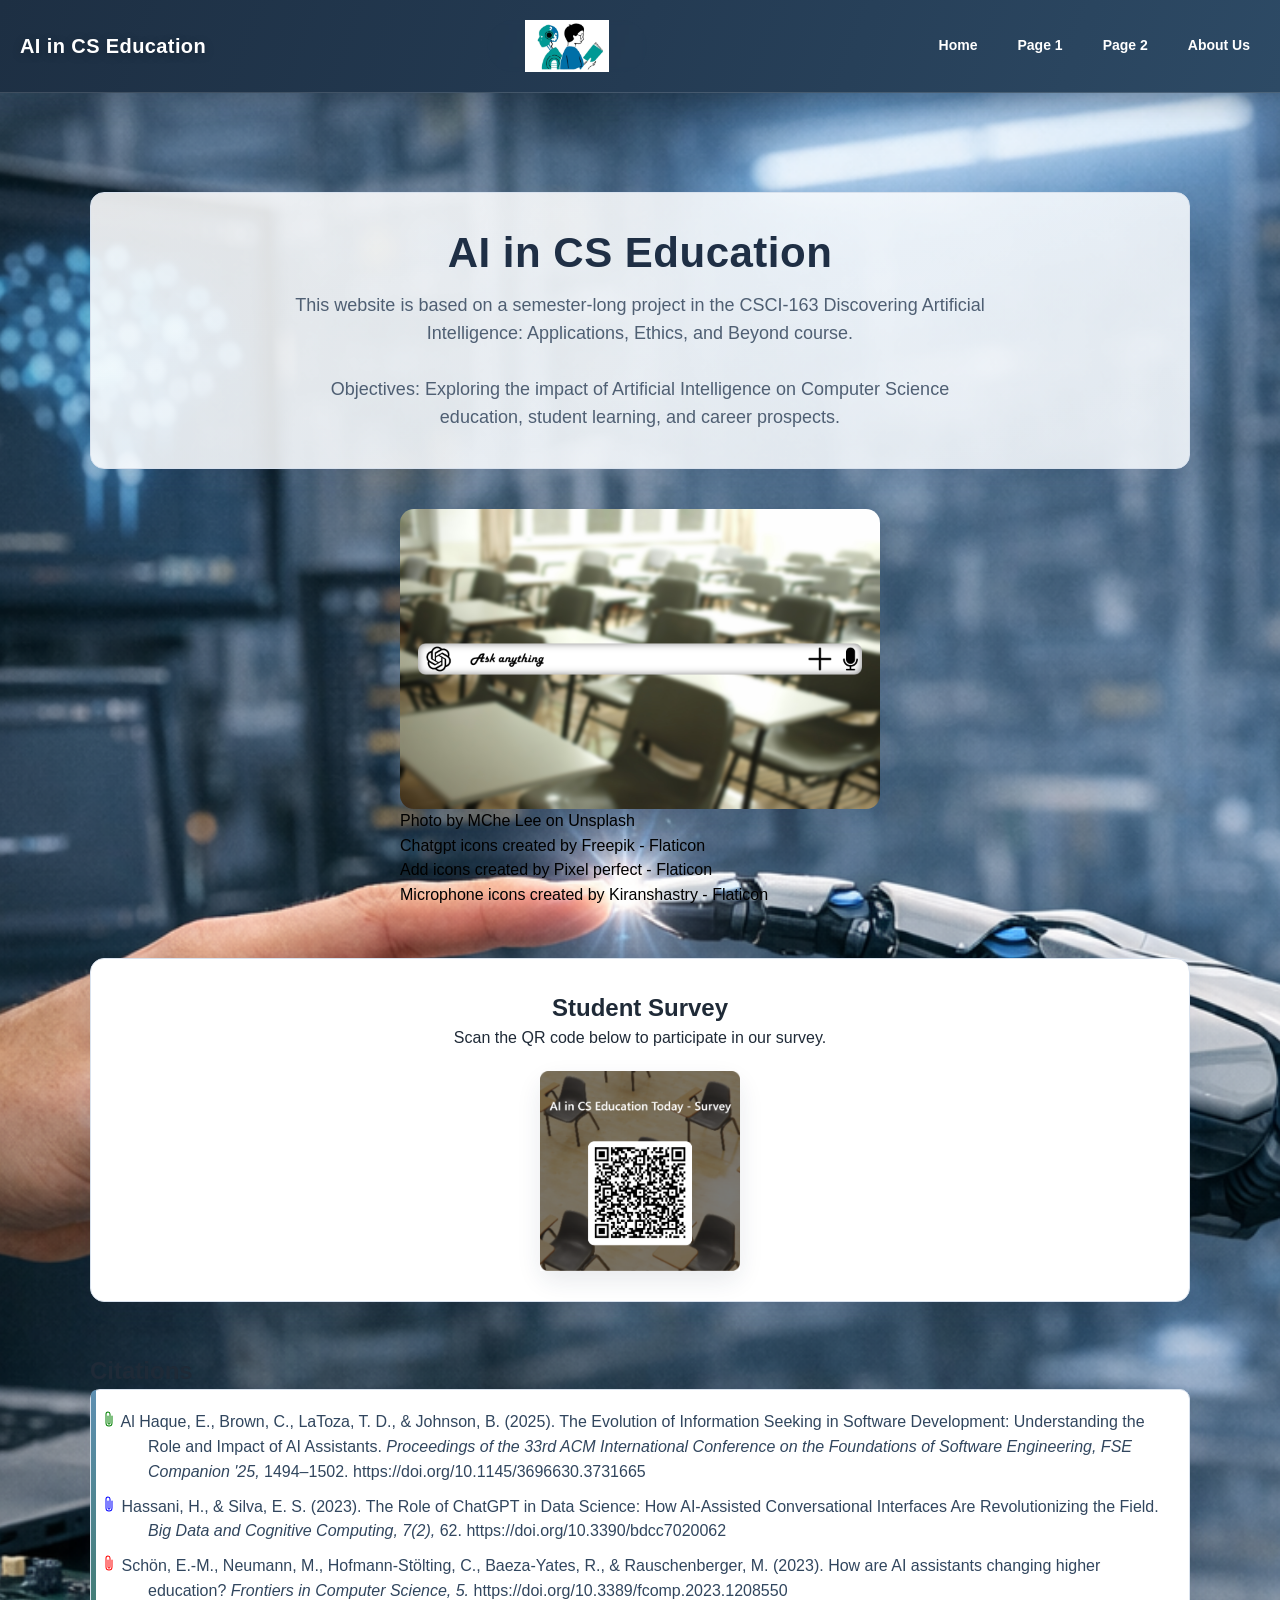
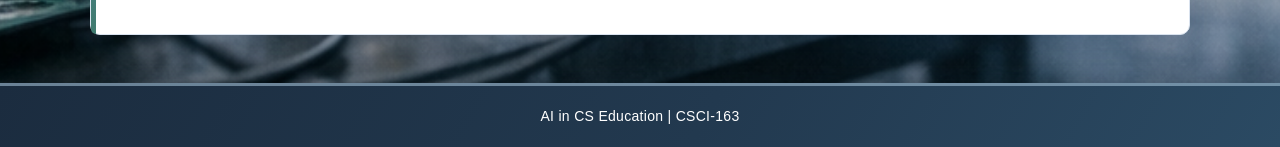
==== source-code/index.html @ bbecc1b3 "Tested universal background image" ====
<!DOCTYPE html>
<html lang="en">
    <head>
        <meta charset="UTF-8">
        <meta name="viewport" content="width=device-width, initial-scale=1.0">
        <title>AI in CS Education</title>
        <link rel="icon" type="image/x-icon" href="media\navbar_img.webp">
        
        <!-- Global -->
        <link rel="stylesheet" href="css/global.css">

        <!-- Components -->
        <link rel="stylesheet" href="css/navbar.css">
        <link rel="stylesheet" href="css/footer.css">

        <!-- Page Specific -->
        <link rel="stylesheet" href="css/landing.css">
    </head>

    <body>
        <div id="navbar"></div>

        <main>
            <section class="hero">
                <h1>AI in CS Education</h1>
                <p>
                This website is based on a semester-long project in the CSCI-163 Discovering Artificial Intelligence: Applications, Ethics, and Beyond course.
                <br>
                <br>
                Objectives:
                Exploring the impact of Artificial Intelligence on Computer Science education,
                student learning, and career prospects.
                </p>
            </section>

            <section class="hero-image">

                <div class="image-placeholder">
                <img src="media\AI_CS.jpg" alt="AI in CS Education">
                <!-- Photo attributes -->
             <caption class="photo-credit">
            <a href="https://unsplash.com/@mclee?utm_source=unsplash&utm_medium=referral&utm_content=creditCopyText">Photo by MChe Lee on</a> 
            <a href="https://unsplash.com/photos/white-table-with-black-chairs-PC91Jm1DlWA?utm_source=unsplash&utm_medium=referral&utm_content=creditCopyText">Unsplash</a>
            <br>
            <a href="https://www.flaticon.com/free-icons/chatgpt" title="chatgpt icons">Chatgpt icons created by Freepik - Flaticon</a>
            <br>
            <a href="https://www.flaticon.com/free-icons/add" title="add icons">Add icons created by Pixel perfect - Flaticon</a>
            <br>
            <a href="https://www.flaticon.com/free-icons/microphone" title="microphone icons">Microphone icons created by Kiranshastry - Flaticon</a>
            </caption>
                </div>

            </section>

            <section class="survey">

                <h2>Student Survey</h2>

                <p>Scan the QR code below to participate in our survey.</p>

                <div class="qr-placeholder">
                    <a href="https://forms.office.com/r/0sD4byA2Ut" target="_blank" rel="noopener noreferrer" title="Open survey in a new tab">
                        <img src="media\qrCode.png" alt="QR Code for Survey" style="cursor: pointer;">
                    </a>
                </div>

            </section>

            <section class="references">

                <h2>Citations</h2>

                <div class="citation-box">
                    <p data-cite="cite-1" style="--clip-color: green;">
                        <a href="page2.html#?cite=cite-1&color=#00FF00" style="color:inherit; text-decoration:none;">
            <svg xmlns="http://www.w3.org/2000/svg" width="16" height="16"
                 fill="var(--clip-color)" class="bi bi-paperclip" viewBox="0 0 16 16">
                <path d="M4.5 3a2.5 2.5 0 0 1 5 0v9a1.5 1.5 0 0 1-3 0V5a.5.5 0 0 1 1 0v7a.5.5 0 0 0 1 0V3a1.5 1.5 0 1 0-3 0v9a2.5 2.5 0 0 0 5 0V5a.5.5 0 0 1 1 0v7a3.5 3.5 0 1 1-7 0z"/>
            </svg>

                    </a>Al Haque, E., Brown, C., LaToza, T. D., & Johnson, B. (2025). The Evolution of Information
                            Seeking in Software Development: Understanding the Role and Impact of AI Assistants.
                            <i>Proceedings of the 33rd ACM International Conference on the Foundations of Software
                            Engineering, FSE Companion '25,</i> 1494–1502. https://doi.org/10.1145/3696630.3731665</p>

                    <p data-cite="cite-2" style="--clip-color: blue;">
                        <a href="page2.html#?cite=cite-2&color=#0000FF" style="color:inherit; text-decoration:none;">
                        <svg xmlns="http://www.w3.org/2000/svg" width="16" height="16" fill="var(--clip-color)" class="bi bi-paperclip" viewBox="0 0 16 16">
  <path d="M4.5 3a2.5 2.5 0 0 1 5 0v9a1.5 1.5 0 0 1-3 0V5a.5.5 0 0 1 1 0v7a.5.5 0 0 0 1 0V3a1.5 1.5 0 1 0-3 0v9a2.5 2.5 0 0 0 5 0V5a.5.5 0 0 1 1 0v7a3.5 3.5 0 1 1-7 0z"/>
</svg>
                    </a>Hassani, H., & Silva, E. S. (2023). The Role of ChatGPT in Data Science: How AI-Assisted
                            Conversational Interfaces Are Revolutionizing the Field. <i>Big Data and Cognitive
                            Computing, 7(2),</i> 62. https://doi.org/10.3390/bdcc7020062</p>

                    <p data-cite="cite-3" style="--clip-color: red;">
                        <a href="page2.html#?cite=cite-3&color=#ff0000" style="color:inherit; text-decoration:none;">
                        <svg xmlns="http://www.w3.org/2000/svg" width="16" height="16" fill="var(--clip-color)" class="bi bi-paperclip" viewBox="0 0 16 16">
  <path d="M4.5 3a2.5 2.5 0 0 1 5 0v9a1.5 1.5 0 0 1-3 0V5a.5.5 0 0 1 1 0v7a.5.5 0 0 0 1 0V3a1.5 1.5 0 1 0-3 0v9a2.5 2.5 0 0 0 5 0V5a.5.5 0 0 1 1 0v7a3.5 3.5 0 1 1-7 0z"/>
</svg>
                    </a>Schön, E.-M., Neumann, M., Hofmann-Stölting, C., Baeza-Yates, R., & Rauschenberger, M.
                            (2023). How are AI assistants changing higher education? <i>Frontiers in Computer
                            Science, 5.</i> https://doi.org/10.3389/fcomp.2023.1208550</p>
                </div>

            </section>

        </main>
        <!-- Back to Top Button -->
        <button onclick="topFunction()" class="scrollTop" title="Go to top">Top</button>
        <div id="footer"></div>
        <script src="js/components.js"></script>
        <script src="js/scrollTop.js"></script>

    </body>
</html>
---- source-code/css/global.css ----
*{
margin:0;
padding:0;
box-sizing:border-box;
}

:root{
--bg-soft:#eef2f7;
--bg-warm:#f7f9fc;
--ink:#1f2a37;
--ink-muted:#4f5f73;
--surface:#ffffff;
--surface-tint:#f4f8fc;
--line:#d9e2ee;
--brand:#2b5f87;
--brand-soft:#5e8fb1;
--accent:#3f7a6e;
--shadow:0 10px 24px rgba(26, 50, 74, 0.1);
--radius-lg:14px;
--radius-md:10px;
}

body{

font-family:"Nunito Sans", "Trebuchet MS", "Segoe UI", sans-serif;

background:
url("../media/AI_Human_CS.png") center/cover no-repeat,
radial-gradient(circle at 12% 18%, rgba(94, 143, 177, 0.12), transparent 34%),
radial-gradient(circle at 85% 5%, rgba(63, 122, 110, 0.09), transparent 30%),
linear-gradient(180deg, var(--bg-soft) 0%, var(--bg-warm) 100%);

color:var(--ink);
line-height:1.55;

/* make the page a column flex container so footer can be pushed to bottom */
display: flex;
flex-direction: column;
min-height: 100vh;
padding-top: 152px; /* Account for fixed navbar (92px) + header-nav (60px) */
}

main{

width:90%;

max-width:1100px;

margin:auto;

padding-top:40px;
padding-bottom:48px;

/* allow main to grow and fill available vertical space */
flex: 1;
}

/* Header and Navigation for articles */
.header-nav {
display: flex;
gap: 5px;
justify-content: center;
padding: 5px 0;
background-color: black;
position: fixed;
top: 92px; /* Position below the fixed navbar */
left: 0;
right: 0;
z-index: 39; /* Below navbar z-index of 40 */
}

.header-links {
color: white;
text-decoration: none;
padding: 8px 16px;
border-radius: 4px;
transition: background-color 0.3s ease;
font-size: 13px;
}

.header-links:hover {
color:rgba(0, 245, 245, 0.873);
}

/* Responsive styles for header-nav */
@media (max-width: 760px) {
.header-nav {
display: none;
}

.header-links {
font-size: 13px;
padding: 6px 12px;
}
}

/* Scroll to Top */
.scrollTop {
  display: none; /* Hidden by default */
  position: fixed; /* Fixed/sticky position */
  bottom: 20px; /* Place the button at the bottom of the page */
  right: 30px; /* Place the button 30px from the right */
  z-index: 99; /* Make sure it does not overlap */
  border: none; /* Remove borders */
  outline: none; /* Remove outline */
  background-color: black; /* Set a background color */
  color: white; /* Text color */
  cursor: pointer; /* Add a mouse pointer on hover */
  padding: 15px; /* Some padding */
  border-radius: 10px; /* Rounded corners */
  font-size: 18px; /* Increase font size */
}

a{

text-decoration:none;

color:inherit;

transition:color 0.25s ease, opacity 0.25s ease;

}

a:hover{
color:var(--brand);
}

::selection{
background:rgba(43, 95, 135, 0.2);
color:var(--ink);

}
---- source-code/css/navbar.css ----
.navbar{

display:flex;

justify-content:space-between;

align-items:center;

padding:20px;

background:linear-gradient(110deg, #1d2f43 0%, #243b53 50%, #2d4a65 100%);

color:white;

border-bottom:1px solid rgba(255, 255, 255, 0.15);
box-shadow:0 8px 24px rgba(10, 22, 33, 0.25);
position:fixed;
top:0;
left:0;
right:0;
z-index:40;

}


.nav-left .site-title{

font-size:20px;

font-weight:bold;

letter-spacing:0.4px;
text-shadow:0 2px 10px rgba(0, 0, 0, 0.25);

}

.nav-left :hover {
    color:rgba(0, 245, 245, 0.873);
}


.nav-middle{

flex:1;

display:flex;

justify-content:center;

padding:0 20px;

}


.nav-image{

width:160px;

height:52px;

display:flex;

align-items:center;

justify-content:center;

font-size:12px;

border-radius:999px;
backdrop-filter:blur(2px);
transition:transform 0.3s ease, background 0.3s ease;
overflow:hidden;

}

.nav-image img{
width:100%;
height:100%;
max-width:100%;
max-height:100%;
object-fit:contain;
display:block;
border-radius:999px;
}

.nav-image:hover{
transform:translateY(-2px);
}


.nav-right{

display:flex;

gap:20px;

align-items:center;

}


.nav-right a{

color:white;

font-size:14px;

padding:8px 10px;
border-radius:8px;
position:relative;
font-weight:600;

}

.nav-right a::after{
content:"";
position:absolute;
left:10px;
bottom:4px;
width:0;
height:2px;
background:#b9d7eb;
transition:width 0.25s ease;
}

.nav-right a:hover{
background:rgba(255, 255, 255, 0.12);
}

.nav-right a:hover::after{
width:calc(100% - 20px);
}

@media (max-width:760px){
.navbar{
flex-wrap:wrap;
padding:16px;
gap:14px;
}

.nav-middle{
order:3;
flex-basis:100%;
padding:0;
justify-content:flex-start;
}

.nav-right{
gap:8px;
margin-left:auto;
}

.nav-right a{
font-size:13px;
padding:6px 8px;
}

.nav-image{
width:142px;
height:46px;
}

}
---- source-code/css/footer.css ----
.footer{

/* push footer to bottom in a column flex layout */
margin-top:auto;

background:linear-gradient(120deg, #1b2c3f, #22394f 55%, #2b4a63);

color:white;

text-align:center;

padding:20px;

font-size:14px;

border-top:3px solid rgba(185, 215, 235, 0.5);
letter-spacing:0.3px;
box-shadow:0 -6px 16px rgba(12, 25, 38, 0.2);

}

.footer a{
color:#d2e7f5;
font-weight:600;
}

.footer a:hover{
color:#ffffff;

}
---- source-code/css/landing.css ----
.hero {
    text-align: center;
    margin-bottom: 40px;
    padding: 36px 28px;
    background: linear-gradient(
        160deg,
        rgba(255, 255, 255, 0.88),
        rgba(244, 248, 252, 0.88)
    );
    border: 1px solid var(--clip-color, #d9e2ee); /* fallback */
    border-radius: 14px;
    box-shadow: 0 10px 24px rgba(26, 50, 74, 0.1);
    animation: rise-in 0.65s ease both;
}

/* Ensure headings with IDs appear below fixed header-nav when scrolled to */
.hero[id] {
scroll-margin-top: 200px;
}

.hero h1{
font-size:42px;
margin-bottom:15px;
font-family:"Segoe UI", "Nunito Sans", sans-serif;
letter-spacing:0.5px;
line-height:1.15;
color:#1f2f45;
}

.hero p{
max-width:700px;
margin:auto;
font-size:18px;
color:#4f5f73;
}

.hero-image{
margin:40px 0;
display:flex;
justify-content:center;
animation:rise-in 0.75s ease 0.12s both;
}

.image-placeholder a {
    color: rgb(0, 0, 0);
}
.image-placeholder img {
width:100%;
height:300px;
display:flex;
align-items:center;
justify-content:center;
background:
linear-gradient(135deg, rgba(255, 255, 255, 0.9), rgba(232, 241, 248, 0.9)),
repeating-linear-gradient(
45deg,
rgba(94, 143, 177, 0.11) 0,
rgba(94, 143, 177, 0.11) 10px,
transparent 10px,
transparent 20px
);
border-radius:14px;
box-shadow:0 10px 24px rgba(26, 50, 74, 0.1);
font-weight:700;
color:#2b5f87;
animation:float-soft 5.5s ease-in-out infinite;
}

.survey{
text-align:center;
margin:50px 0;
padding:30px 22px;
background:#ffffff;
border-radius:14px;
border:1px solid #d9e2ee;
box-shadow:0 10px 24px rgba(26, 50, 74, 0.1);
animation:rise-in 0.75s ease 0.2s both;
}

.qr-placeholder{
width:200px;
height:200px;
margin:auto;
margin-top:20px;
display:flex;
align-items:center;
justify-content:center;
background:linear-gradient(135deg, #ffffff, #eef7f5);
border-radius:16px;
box-shadow:0 10px 24px rgba(26, 50, 74, 0.1);
color:#2f6259;
font-weight:700;
transition:transform 0.3s ease, box-shadow 0.3s ease;
}

.qr-placeholder img {
max-width: 100%;
max-height: 100%;
width: auto;
height: auto;
object-fit: contain;
display: block;
}

.qr-placeholder:hover{
transform:translateY(-4px) rotate(-1deg);
box-shadow:0 16px 28px rgba(26, 50, 74, 0.14);
}

.references{
margin-top:50px;
animation:rise-in 0.75s ease 0.28s both;
}

.citation-box{
background:#ffffff;
padding:20px;
border-radius:10px;
border:1px solid #d9e2ee;
box-shadow:0 10px 24px rgba(26, 50, 74, 0.1);
position:relative;
}

.citation-box::before{
content:"";
position:absolute;
left:0;
top:0;
bottom:0;
width:5px;
background:linear-gradient(180deg, #5e8fb1, #3f7a6e);
border-radius:10px 0 0 10px;
}

.citation-box p{
margin-bottom:10px;
padding-left:12px;
color:#31465e;
text-indent: -47px;
padding-left: 37px;
}

@keyframes rise-in{
from{
opacity:0;
transform:translateY(18px);
}
to{
opacity:1;
transform:translateY(0);
}
}

@keyframes float-soft{
0%,
100%{
transform:translateY(0);
}
50%{
transform:translateY(-6px);
}
}

@media (max-width:760px){
.hero{
padding:24px 18px;
}

.hero h1{
font-size:32px;
}

.hero p{
font-size:16px;
}

.image-placeholder{
height:220px;
}

.survey{
padding:24px 16px;
}

.qr-placeholder{
width:170px;
height:170px;
}
}

@media (prefers-reduced-motion:reduce){
.hero,
.hero-image,
.survey,
.references,
.image-placeholder{
animation:none;
}

.qr-placeholder{
transition:none;
}
}
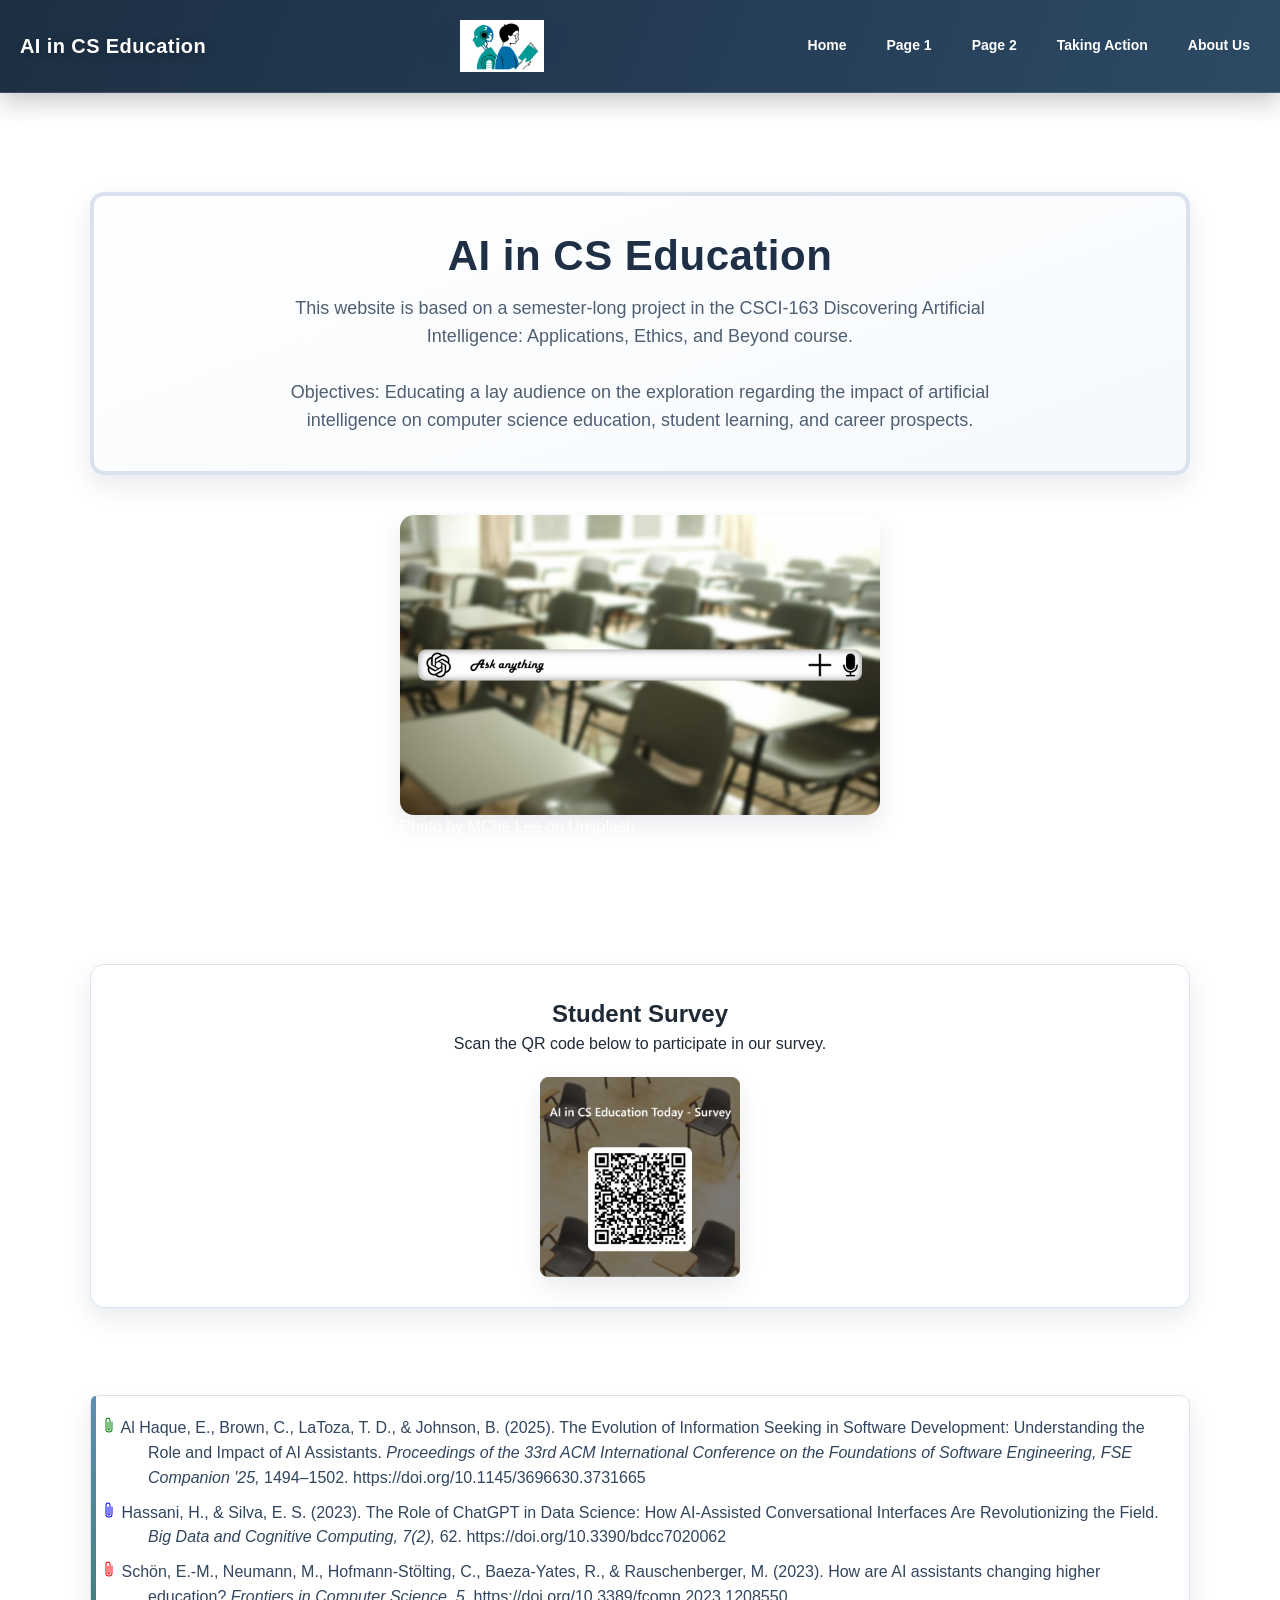
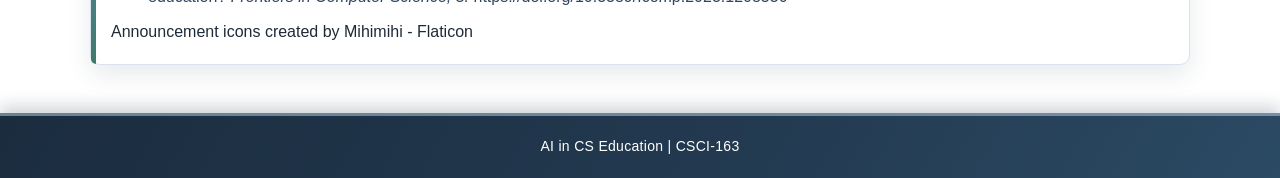
==== commit df3f158a: "Add takeAction.html page to promote engagement in AI and CS education. Added Infographic to Page2.ht" ====
--- a/source-code/index.html
+++ b/source-code/index.html
@@ -28,7 +28,7 @@
                 <br>
                 <br>
                 Objectives:
-                Exploring the impact of Artificial Intelligence on Computer Science education,
+                Educating a lay audience on the exploration regarding the impact of artificial intelligence on computer science education,
                 student learning, and career prospects.
                 </p>
             </section>
@@ -68,7 +68,7 @@
 
             <section class="references">
 
-                <h2>Citations</h2>
+                <h2>References</h2>
 
                 <div class="citation-box">
                     <p data-cite="cite-1" style="--clip-color: green;">
@@ -100,8 +100,9 @@
                     </a>Schön, E.-M., Neumann, M., Hofmann-Stölting, C., Baeza-Yates, R., & Rauschenberger, M.
                             (2023). How are AI assistants changing higher education? <i>Frontiers in Computer
                             Science, 5.</i> https://doi.org/10.3389/fcomp.2023.1208550</p>
+
+                            <a href="https://www.flaticon.com/free-icons/announcement" title="announcement icons">Announcement icons created by Mihimihi - Flaticon</a>
                 </div>
-
             </section>
 
         </main>
--- a/source-code/css/global.css
+++ b/source-code/css/global.css
@@ -24,11 +24,10 @@
 
 font-family:"Nunito Sans", "Trebuchet MS", "Segoe UI", sans-serif;
 
-background:
-url("../media/AI_Human_CS.png") center/cover no-repeat,
-radial-gradient(circle at 12% 18%, rgba(94, 143, 177, 0.12), transparent 34%),
-radial-gradient(circle at 85% 5%, rgba(63, 122, 110, 0.09), transparent 30%),
-linear-gradient(180deg, var(--bg-soft) 0%, var(--bg-warm) 100%);
+background-attachment: fixed;
+/* Reference: https://4kwallpapers.com/technology/matrix-falling-code-13665.html */
+background-image: url("../media/programmer-wallpaper.jpg");
+background-size:100% auto;
 
 color:var(--ink);
 line-height:1.55;
@@ -38,6 +37,11 @@
 flex-direction: column;
 min-height: 100vh;
 padding-top: 152px; /* Account for fixed navbar (92px) + header-nav (60px) */
+}
+
+.infographic {
+  max-width: 100%;
+  height: auto;
 }
 
 main{
@@ -80,6 +84,11 @@
 
 .header-links:hover {
 color:rgba(0, 245, 245, 0.873);
+}
+
+#action_icon {
+  width: 40px;
+  height: auto;
 }
 
 /* Responsive styles for header-nav */
--- a/source-code/css/landing.css
+++ b/source-code/css/landing.css
@@ -7,7 +7,7 @@
         rgba(255, 255, 255, 0.88),
         rgba(244, 248, 252, 0.88)
     );
-    border: 1px solid var(--clip-color, #d9e2ee); /* fallback */
+    border: 4px solid var(--clip-color, #d9e2ee); /* fallback */
     border-radius: 14px;
     box-shadow: 0 10px 24px rgba(26, 50, 74, 0.1);
     animation: rise-in 0.65s ease both;
@@ -15,7 +15,7 @@
 
 /* Ensure headings with IDs appear below fixed header-nav when scrolled to */
 .hero[id] {
-scroll-margin-top: 200px;
+scroll-margin-top: 220px;
 }
 
 .hero h1{
@@ -42,7 +42,7 @@
 }
 
 .image-placeholder a {
-    color: rgb(0, 0, 0);
+    color: rgb(255, 255, 255);
 }
 .image-placeholder img {
 width:100%;
@@ -112,6 +112,10 @@
 animation:rise-in 0.75s ease 0.28s both;
 }
 
+.references h2 {
+    color: white;
+}
+
 .citation-box{
 background:#ffffff;
 padding:20px;
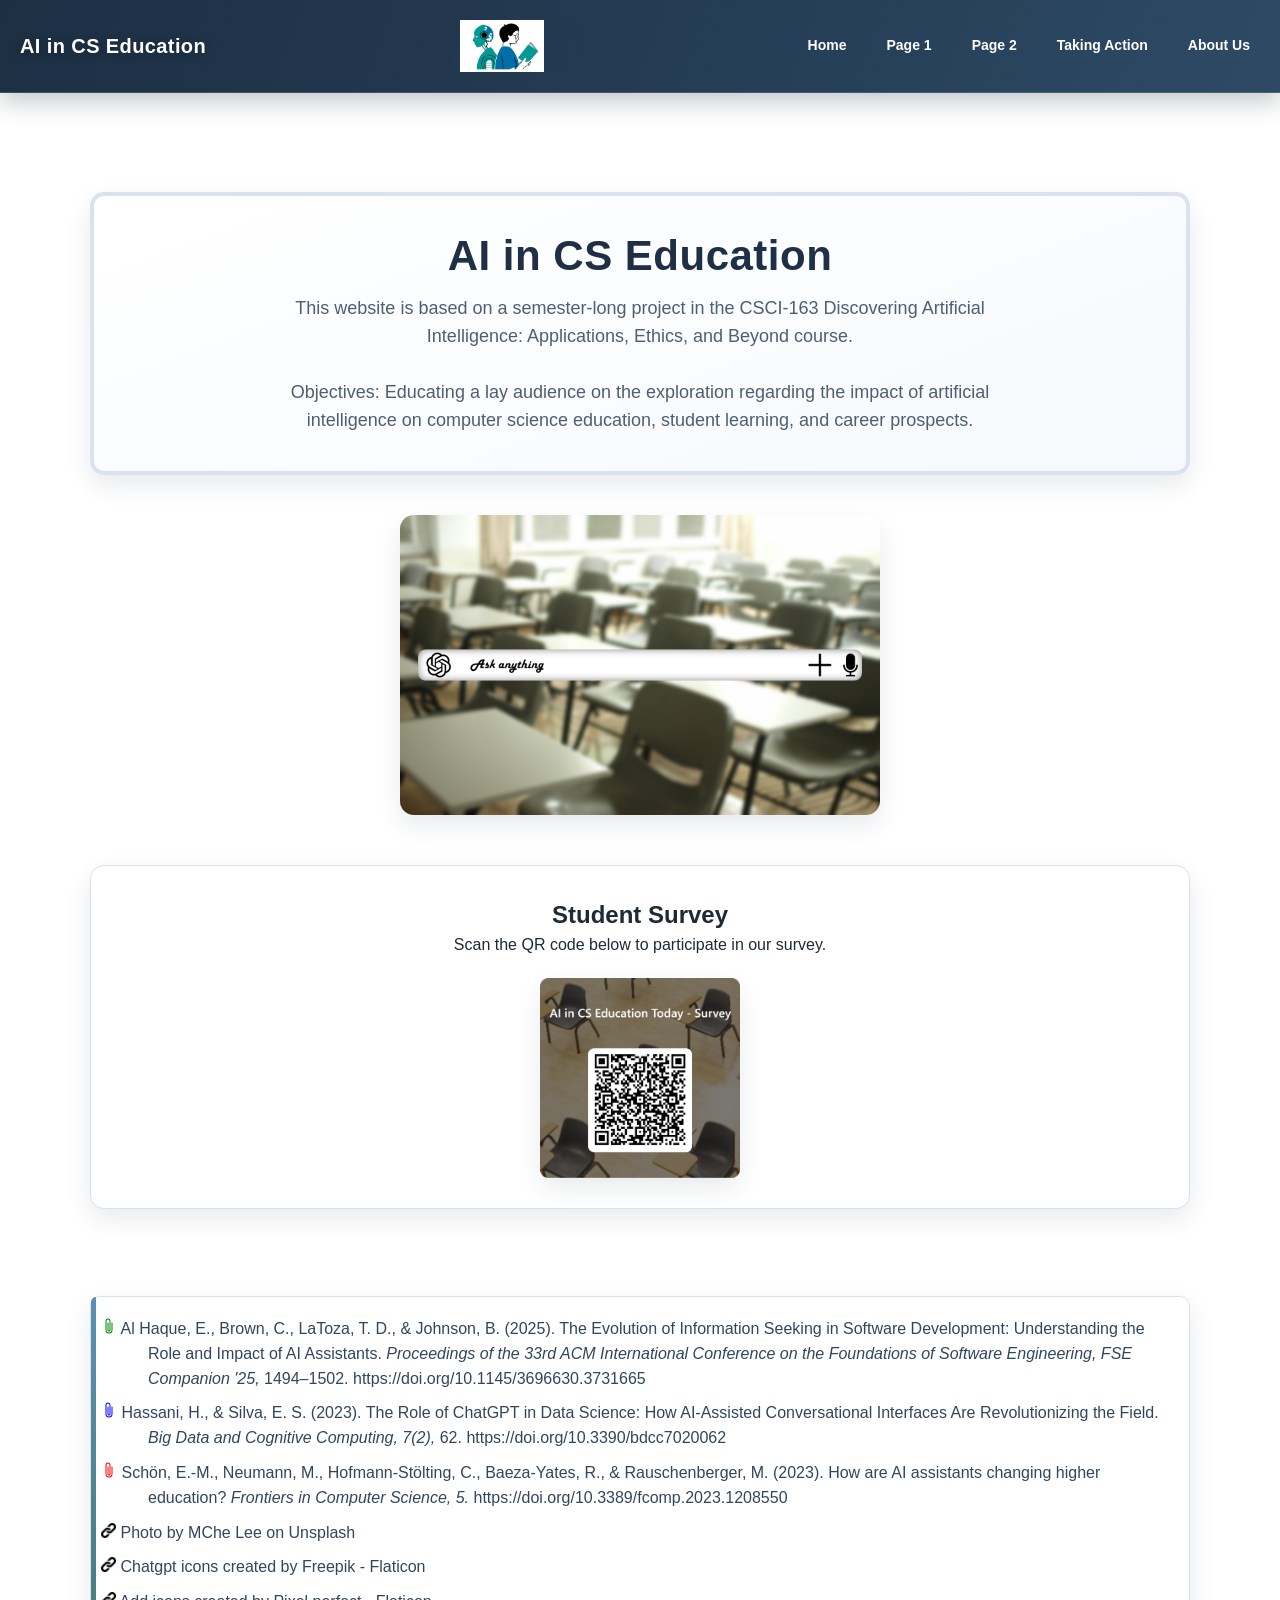
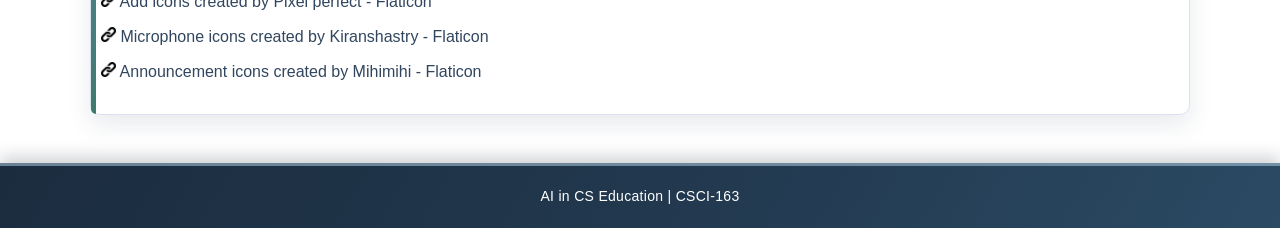
==== commit c4ec7512: "Add reference images and update citation links in index.html; introduce .reference class in global.c" ====
--- a/source-code/index.html
+++ b/source-code/index.html
@@ -39,14 +39,7 @@
                 <img src="media\AI_CS.jpg" alt="AI in CS Education">
                 <!-- Photo attributes -->
              <caption class="photo-credit">
-            <a href="https://unsplash.com/@mclee?utm_source=unsplash&utm_medium=referral&utm_content=creditCopyText">Photo by MChe Lee on</a> 
-            <a href="https://unsplash.com/photos/white-table-with-black-chairs-PC91Jm1DlWA?utm_source=unsplash&utm_medium=referral&utm_content=creditCopyText">Unsplash</a>
-            <br>
-            <a href="https://www.flaticon.com/free-icons/chatgpt" title="chatgpt icons">Chatgpt icons created by Freepik - Flaticon</a>
-            <br>
-            <a href="https://www.flaticon.com/free-icons/add" title="add icons">Add icons created by Pixel perfect - Flaticon</a>
-            <br>
-            <a href="https://www.flaticon.com/free-icons/microphone" title="microphone icons">Microphone icons created by Kiranshastry - Flaticon</a>
+            
             </caption>
                 </div>
 
@@ -101,7 +94,32 @@
                             (2023). How are AI assistants changing higher education? <i>Frontiers in Computer
                             Science, 5.</i> https://doi.org/10.3389/fcomp.2023.1208550</p>
 
-                            <a href="https://www.flaticon.com/free-icons/announcement" title="announcement icons">Announcement icons created by Mihimihi - Flaticon</a>
+                            <p>
+                            <img src="media/link.png" alt="References Image" class="reference">
+                            <a href="https://unsplash.com/@mclee?utm_source=unsplash&utm_medium=referral&utm_content=creditCopyText">Photo by MChe Lee on 
+                                <a href="https://unsplash.com/photos/white-table-with-black-chairs-PC91Jm1DlWA?utm_source=unsplash&utm_medium=referral&utm_content=creditCopyText">Unsplash</a>
+                            </a> 
+                            </p>
+
+                            <p>
+                            <img src="media/link.png" alt="References Image" class="reference">
+            <a href="https://www.flaticon.com/free-icons/chatgpt" title="chatgpt icons">Chatgpt icons created by Freepik - Flaticon</a>
+            </p>
+
+            <p>
+                <img src="media/link.png" alt="References Image" class="reference">
+            <a href="https://www.flaticon.com/free-icons/add" title="add icons">Add icons created by Pixel perfect - Flaticon</a>
+            </p>
+            
+            <p>
+                <img src="media/link.png" alt="References Image" class="reference">
+            <a href="https://www.flaticon.com/free-icons/microphone" title="microphone icons">Microphone icons created by Kiranshastry - Flaticon</a>
+            </p>
+
+            <p>
+                <img src="media/link.png" alt="References Image" class="reference">
+            <a href="https://www.flaticon.com/free-icons/announcement" title="announcement icons">Announcement icons created by Mihimihi - Flaticon</a>
+            </p>
                 </div>
             </section>
 
--- a/source-code/css/global.css
+++ b/source-code/css/global.css
@@ -91,6 +91,11 @@
   height: auto;
 }
 
+.reference {
+  width: 15px;
+  height: auto;
+}
+
 /* Responsive styles for header-nav */
 @media (max-width: 760px) {
 .header-nav {
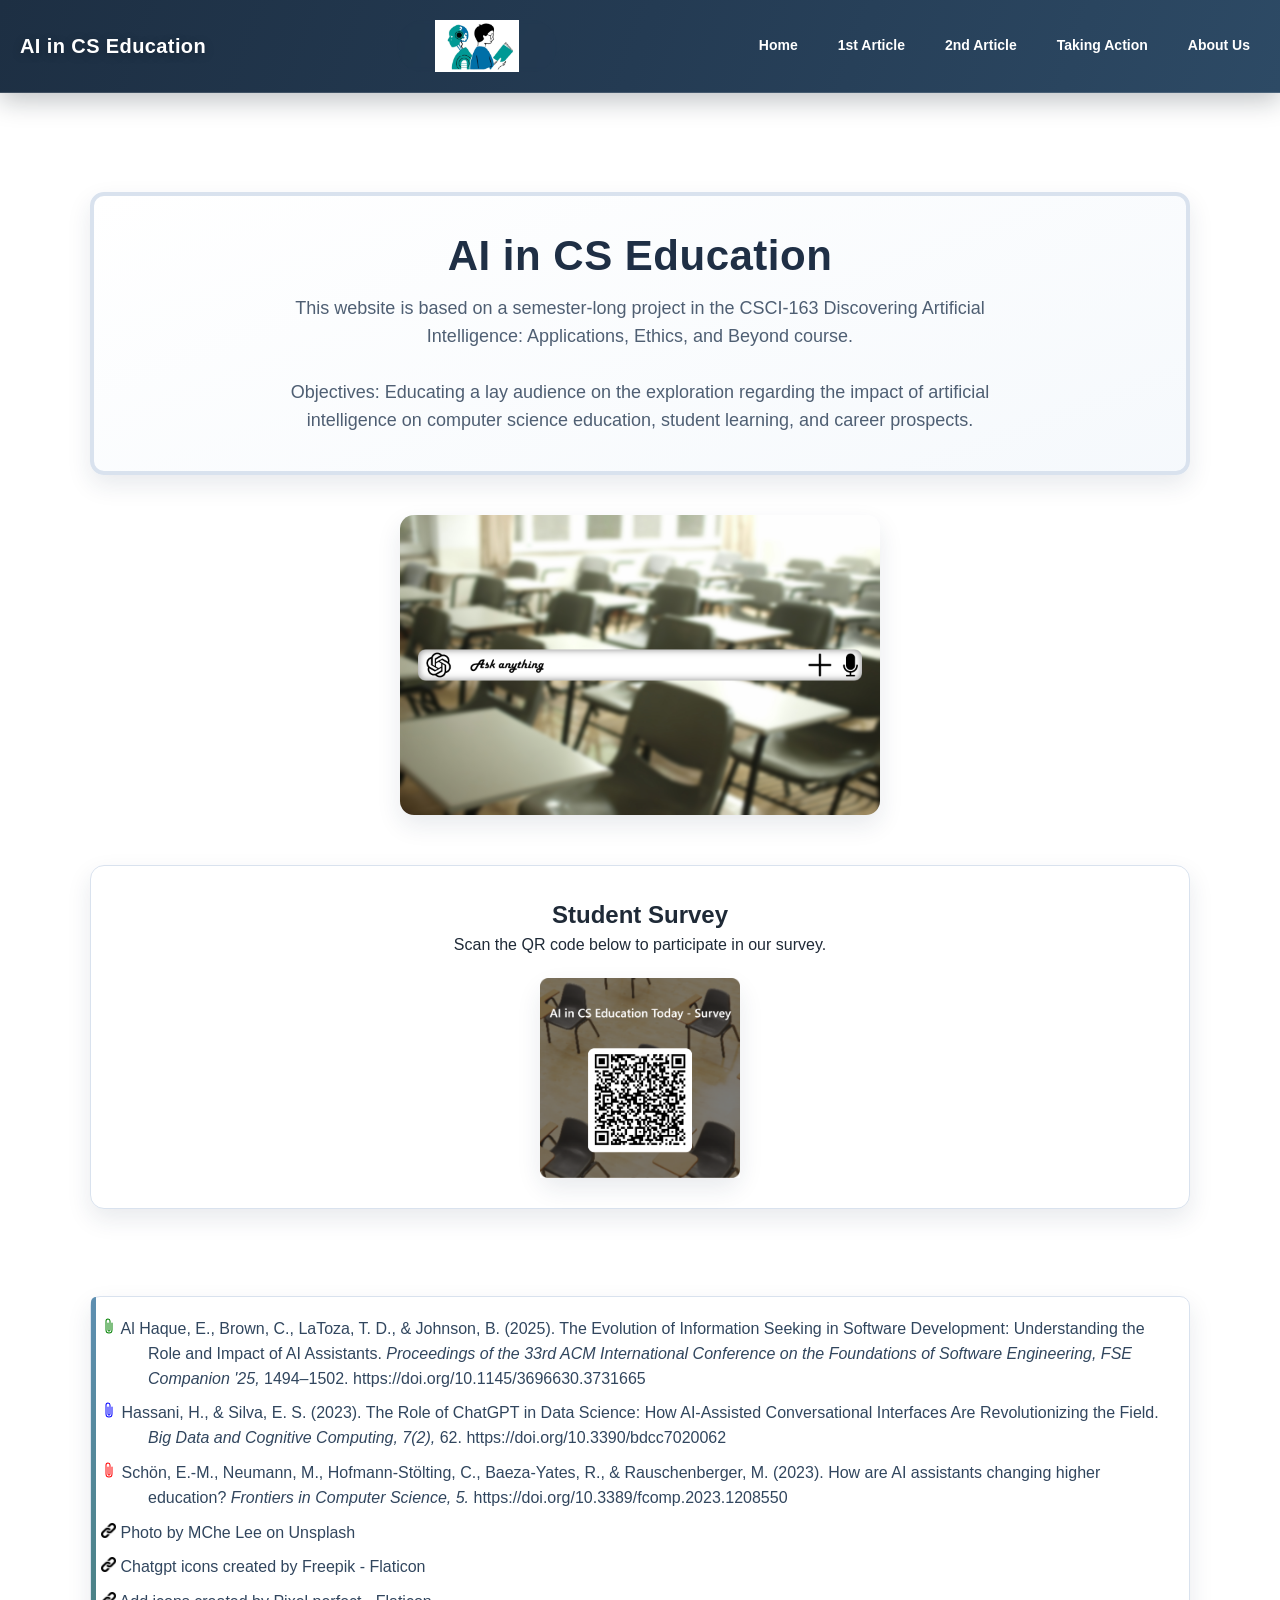
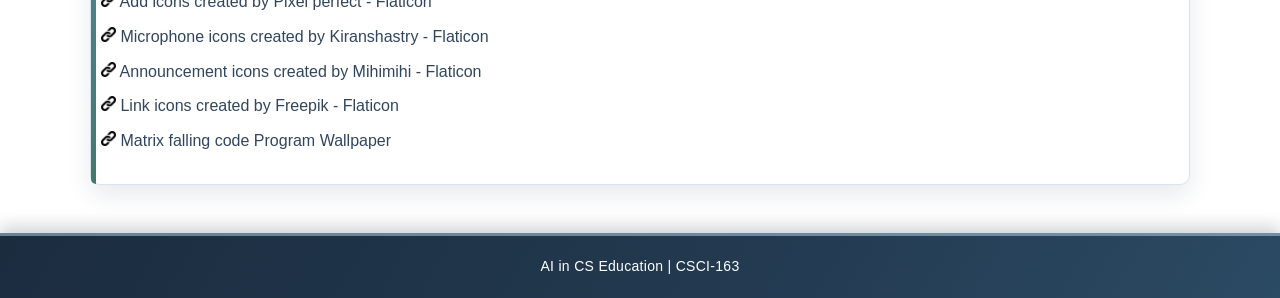
==== commit 01067e52: "Update survey link titles for clarity and enhance reference section in multiple HTML files" ====
--- a/source-code/index.html
+++ b/source-code/index.html
@@ -52,7 +52,7 @@
                 <p>Scan the QR code below to participate in our survey.</p>
 
                 <div class="qr-placeholder">
-                    <a href="https://forms.office.com/r/0sD4byA2Ut" target="_blank" rel="noopener noreferrer" title="Open survey in a new tab">
+                    <a href="https://forms.office.com/r/0sD4byA2Ut" target="_blank" rel="noopener noreferrer" title="Take our survey">
                         <img src="media\qrCode.png" alt="QR Code for Survey" style="cursor: pointer;">
                     </a>
                 </div>
@@ -120,6 +120,16 @@
                 <img src="media/link.png" alt="References Image" class="reference">
             <a href="https://www.flaticon.com/free-icons/announcement" title="announcement icons">Announcement icons created by Mihimihi - Flaticon</a>
             </p>
+
+            <p>
+                <img src="media/link.png" alt="References Image" class="reference">
+                <a href="https://www.flaticon.com/free-icons/link" title="link icons">Link icons created by Freepik - Flaticon</a>
+            </p>
+
+            <p>
+                <img src="media/link.png" alt="References Image" class="reference">
+                <a href="https://4kwallpapers.com/technology/matrix-falling-code-13665.html" title="matrix-falling-code">Matrix falling code Program Wallpaper</a>
+            </p>
                 </div>
             </section>
 
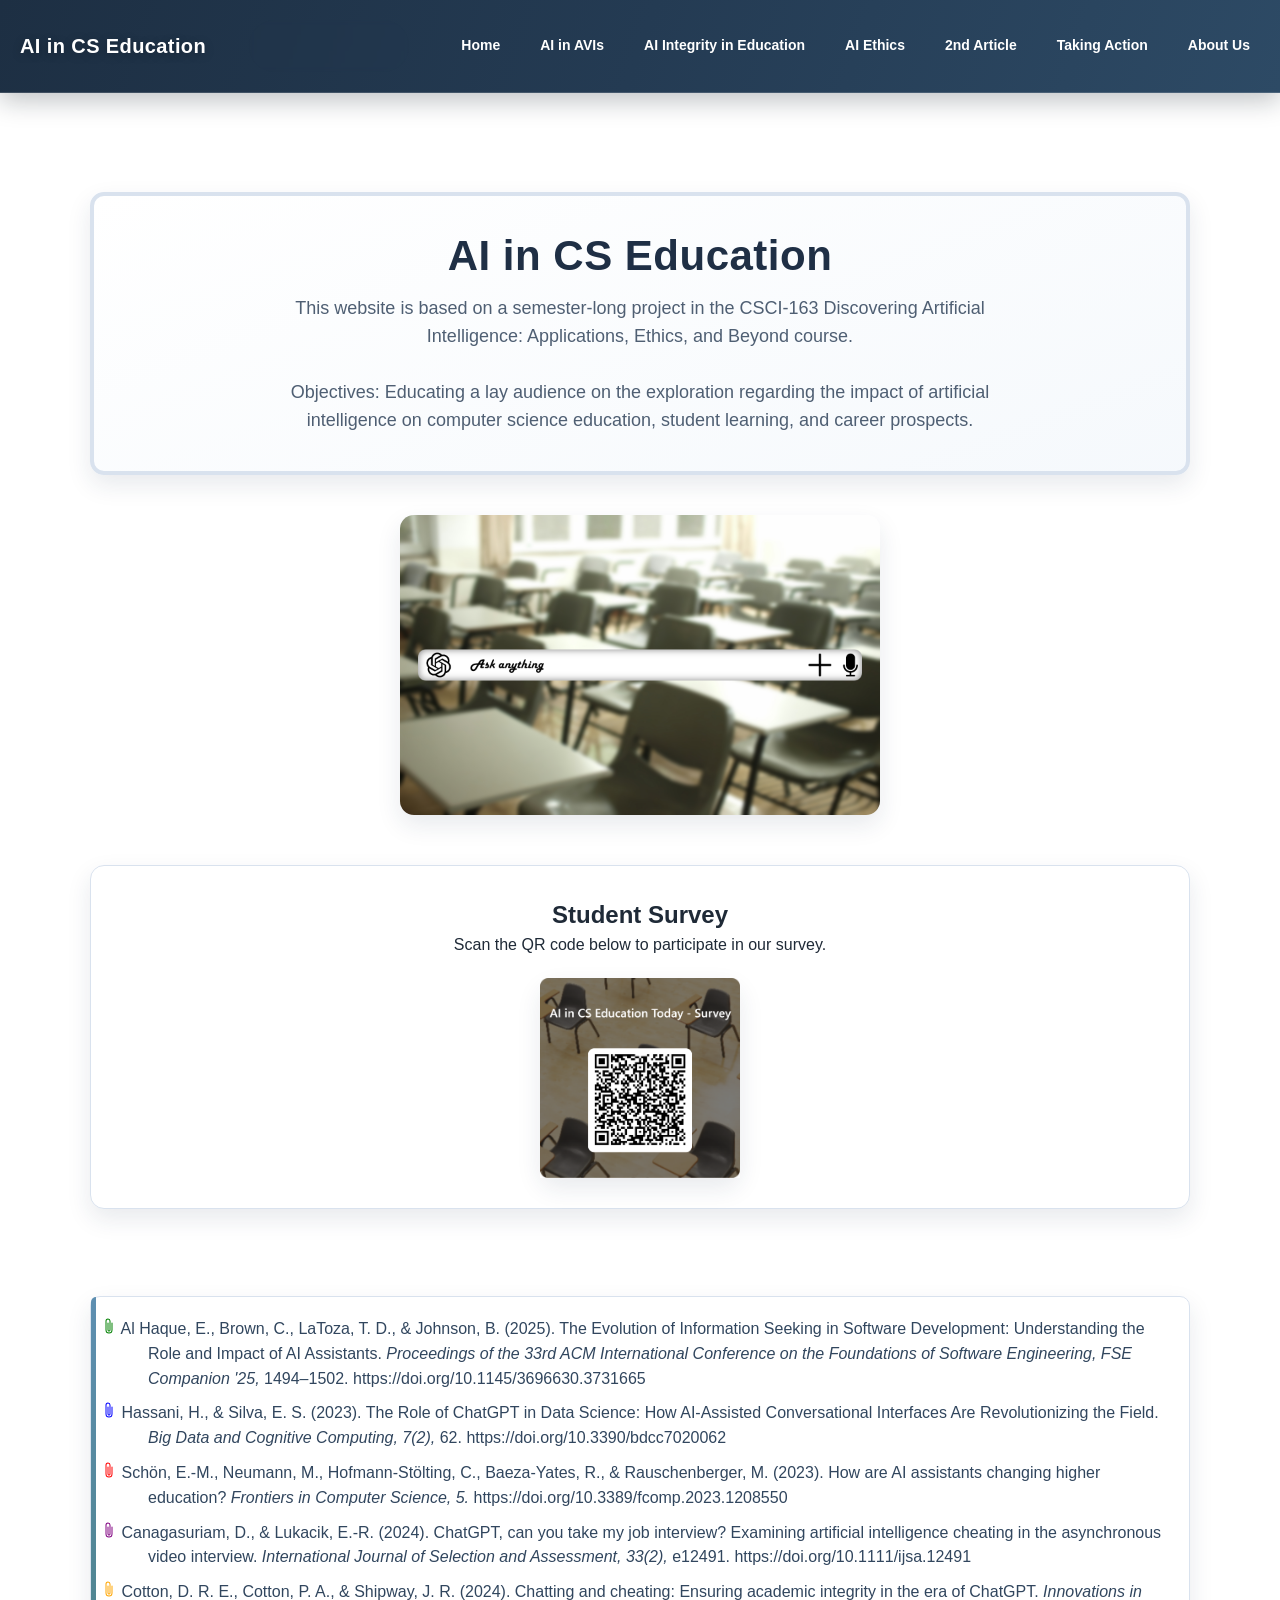
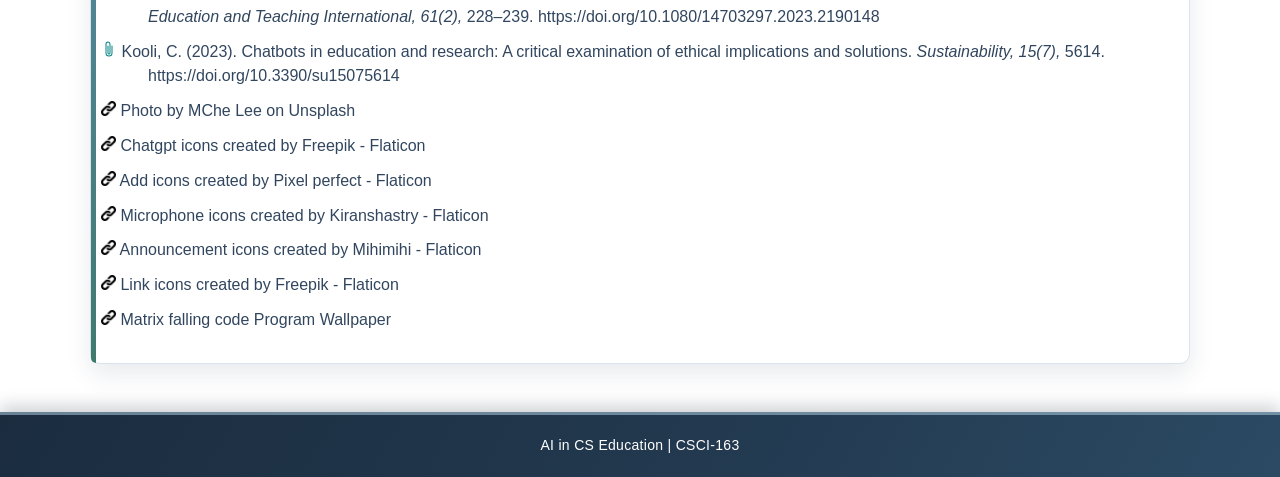
==== commit 37f35a39: "added citations in home page, 3 new files for info from articles selected, and added my part from ab" ====
--- a/source-code/index.html
+++ b/source-code/index.html
@@ -94,10 +94,49 @@
                             (2023). How are AI assistants changing higher education? <i>Frontiers in Computer
                             Science, 5.</i> https://doi.org/10.3389/fcomp.2023.1208550</p>
 
+                    
+                    <!-- Start of Devin's Citations -->
+                    <p data-cite="cite-4" style="--clip-color: purple;">
+                        <a href="c4_avi_article_page.html" style="color:inherit; text-decoration:none;">
+                        <svg xmlns="http://www.w3.org/2000/svg" width="16" height="16"
+                            fill="var(--clip-color)" class="bi bi-paperclip" viewBox="0 0 16 16">
+                            <path d="M4.5 3a2.5 2.5 0 0 1 5 0v9a1.5 1.5 0 0 1-3 0V5a.5.5 0 0 1 1 0v7a.5.5 0 0 0 1 0V3a1.5 1.5 0 1 0-3 0v9a2.5 2.5 0 0 0 5 0V5a.5.5 0 0 1 1 0v7a3.5 3.5 0 1 1-7 0z"/>
+                        </svg>
+                            </a>Canagasuriam, D., &amp; Lukacik, E.-R. (2024). ChatGPT, can you take my job interview?
+                                Examining artificial intelligence cheating in the asynchronous video interview.
+                                <i>International Journal of Selection and Assessment, 33(2),</i> e12491.
+                                    https://doi.org/10.1111/ijsa.12491
+                    </p>
+
+                    <p data-cite="cite-5" style="--clip-color: orange;">
+                        <a href="c5_ai_integrity_page.html" style="color:inherit; text-decoration:none;">
+                        <svg xmlns="http://www.w3.org/2000/svg" width="16" height="16"
+                            fill="var(--clip-color)" class="bi bi-paperclip" viewBox="0 0 16 16">
+                            <path d="M4.5 3a2.5 2.5 0 0 1 5 0v9a1.5 1.5 0 0 1-3 0V5a.5.5 0 0 1 1 0v7a.5.5 0 0 0 1 0V3a1.5 1.5 0 1 0-3 0v9a2.5 2.5 0 0 0 5 0V5a.5.5 0 0 1 1 0v7a3.5 3.5 0 1 1-7 0z"/>
+                        </svg>
+                        </a>Cotton, D. R. E., Cotton, P. A., &amp; Shipway, J. R. (2024). Chatting and cheating:
+                            Ensuring academic integrity in the era of ChatGPT.
+                            <i>Innovations in Education and Teaching International, 61(2),</i> 228–239.
+                            https://doi.org/10.1080/14703297.2023.2190148
+                    </p>
+
+                    <p data-cite="cite-6" style="--clip-color: teal;">
+                        <a href="c6_ai_ethics_page.html" style="color:inherit; text-decoration:none;">
+                        <svg xmlns="http://www.w3.org/2000/svg" width="16" height="16"
+                            fill="var(--clip-color)" class="bi bi-paperclip" viewBox="0 0 16 16">
+                            <path d="M4.5 3a2.5 2.5 0 0 1 5 0v9a1.5 1.5 0 0 1-3 0V5a.5.5 0 0 1 1 0v7a.5.5 0 0 0 1 0V3a1.5 1.5 0 1 0-3 0v9a2.5 2.5 0 0 0 5 0V5a.5.5 0 0 1 1 0v7a3.5 3.5 0 1 1-7 0z"/>
+                        </svg>
+                        </a>Kooli, C. (2023). Chatbots in education and research: A critical examination of ethical
+                            implications and solutions. <i>Sustainability, 15(7),</i> 5614.
+                            https://doi.org/10.3390/su15075614
+                    </p>
+                    <!-- End of Devin's Citations -->
+
+
                             <p>
                             <img src="media/link.png" alt="References Image" class="reference">
-                            <a href="https://unsplash.com/@mclee?utm_source=unsplash&utm_medium=referral&utm_content=creditCopyText">Photo by MChe Lee on 
-                                <a href="https://unsplash.com/photos/white-table-with-black-chairs-PC91Jm1DlWA?utm_source=unsplash&utm_medium=referral&utm_content=creditCopyText">Unsplash</a>
+                            <a href="https://unsplash.com/photos/white-table-with-black-chairs-PC91Jm1DlWA?utm_source=unsplash&utm_medium=referral&utm_content=creditCopyText">Photo by MChe Lee on 
+                                Unsplash
                             </a> 
                             </p>
 
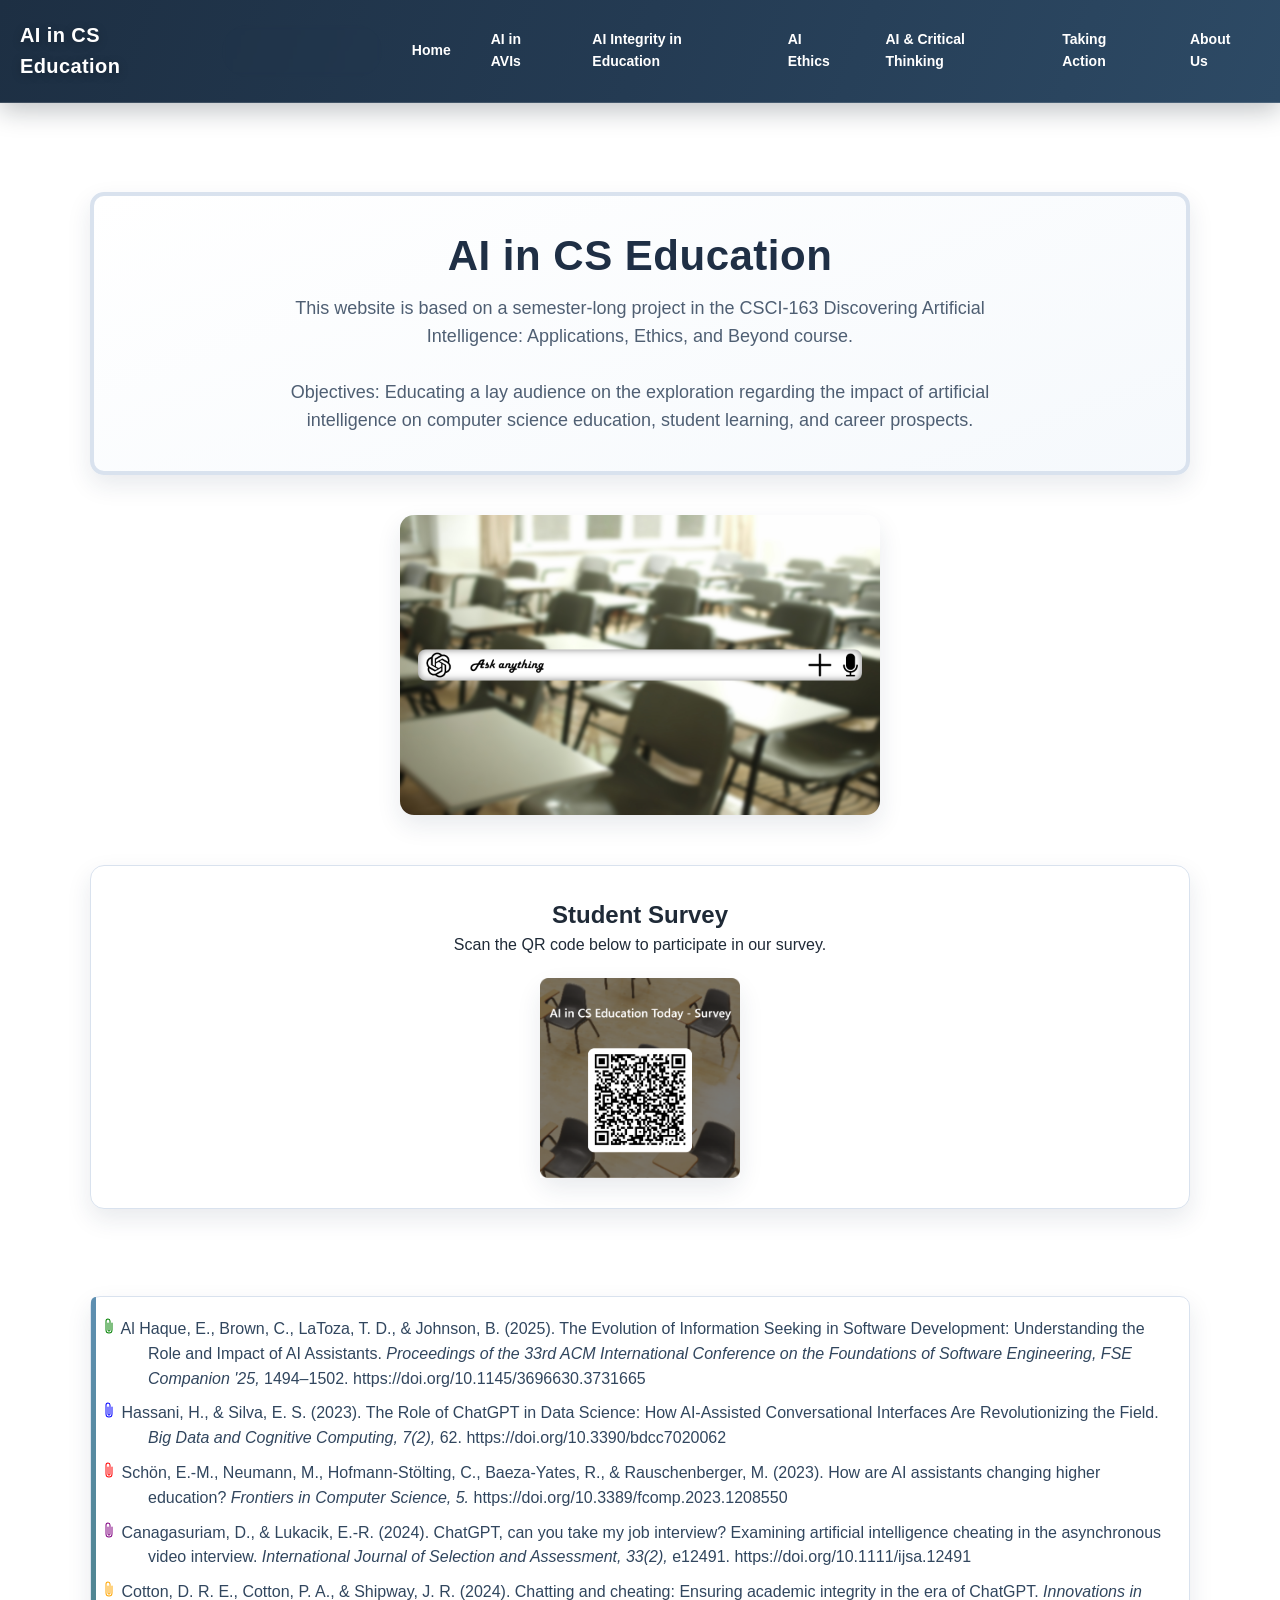
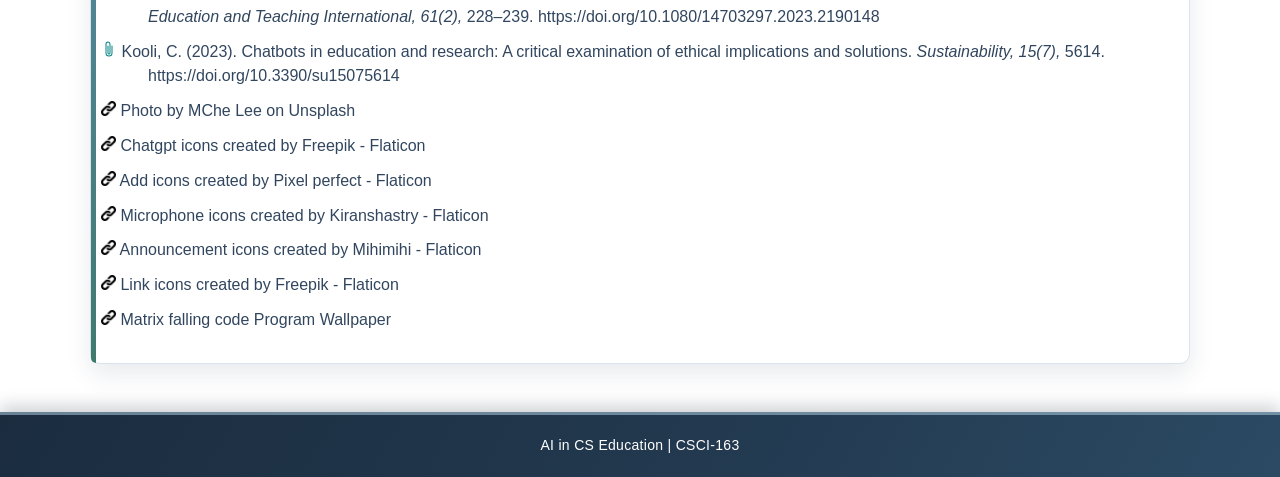
==== commit 6d612341: "Update citation links in index.html and components.js; add ai_critical_thinking_page.html; remove pa" ====
--- a/source-code/index.html
+++ b/source-code/index.html
@@ -65,7 +65,7 @@
 
                 <div class="citation-box">
                     <p data-cite="cite-1" style="--clip-color: green;">
-                        <a href="page2.html#?cite=cite-1&color=#00FF00" style="color:inherit; text-decoration:none;">
+                        <a href="ai_critical_thinking_page.html#?cite=cite-1&color=#2db83d" style="color:inherit; text-decoration:none;">
             <svg xmlns="http://www.w3.org/2000/svg" width="16" height="16"
                  fill="var(--clip-color)" class="bi bi-paperclip" viewBox="0 0 16 16">
                 <path d="M4.5 3a2.5 2.5 0 0 1 5 0v9a1.5 1.5 0 0 1-3 0V5a.5.5 0 0 1 1 0v7a.5.5 0 0 0 1 0V3a1.5 1.5 0 1 0-3 0v9a2.5 2.5 0 0 0 5 0V5a.5.5 0 0 1 1 0v7a3.5 3.5 0 1 1-7 0z"/>
@@ -77,7 +77,7 @@
                             Engineering, FSE Companion '25,</i> 1494–1502. https://doi.org/10.1145/3696630.3731665</p>
 
                     <p data-cite="cite-2" style="--clip-color: blue;">
-                        <a href="page2.html#?cite=cite-2&color=#0000FF" style="color:inherit; text-decoration:none;">
+                        <a href="ai_critical_thinking_page.html#?cite=cite-2&color=#0000FF" style="color:inherit; text-decoration:none;">
                         <svg xmlns="http://www.w3.org/2000/svg" width="16" height="16" fill="var(--clip-color)" class="bi bi-paperclip" viewBox="0 0 16 16">
   <path d="M4.5 3a2.5 2.5 0 0 1 5 0v9a1.5 1.5 0 0 1-3 0V5a.5.5 0 0 1 1 0v7a.5.5 0 0 0 1 0V3a1.5 1.5 0 1 0-3 0v9a2.5 2.5 0 0 0 5 0V5a.5.5 0 0 1 1 0v7a3.5 3.5 0 1 1-7 0z"/>
 </svg>
@@ -86,7 +86,7 @@
                             Computing, 7(2),</i> 62. https://doi.org/10.3390/bdcc7020062</p>
 
                     <p data-cite="cite-3" style="--clip-color: red;">
-                        <a href="page2.html#?cite=cite-3&color=#ff0000" style="color:inherit; text-decoration:none;">
+                        <a href="ai_critical_thinking_page.html#?cite=cite-3&color=#ff0000" style="color:inherit; text-decoration:none;">
                         <svg xmlns="http://www.w3.org/2000/svg" width="16" height="16" fill="var(--clip-color)" class="bi bi-paperclip" viewBox="0 0 16 16">
   <path d="M4.5 3a2.5 2.5 0 0 1 5 0v9a1.5 1.5 0 0 1-3 0V5a.5.5 0 0 1 1 0v7a.5.5 0 0 0 1 0V3a1.5 1.5 0 1 0-3 0v9a2.5 2.5 0 0 0 5 0V5a.5.5 0 0 1 1 0v7a3.5 3.5 0 1 1-7 0z"/>
 </svg>
@@ -97,7 +97,7 @@
                     
                     <!-- Start of Devin's Citations -->
                     <p data-cite="cite-4" style="--clip-color: purple;">
-                        <a href="c4_avi_article_page.html" style="color:inherit; text-decoration:none;">
+                        <a href="c4_avi_article_page.html#?cite=cite-4&color=#800080" style="color:inherit; text-decoration:none;">
                         <svg xmlns="http://www.w3.org/2000/svg" width="16" height="16"
                             fill="var(--clip-color)" class="bi bi-paperclip" viewBox="0 0 16 16">
                             <path d="M4.5 3a2.5 2.5 0 0 1 5 0v9a1.5 1.5 0 0 1-3 0V5a.5.5 0 0 1 1 0v7a.5.5 0 0 0 1 0V3a1.5 1.5 0 1 0-3 0v9a2.5 2.5 0 0 0 5 0V5a.5.5 0 0 1 1 0v7a3.5 3.5 0 1 1-7 0z"/>
@@ -109,7 +109,7 @@
                     </p>
 
                     <p data-cite="cite-5" style="--clip-color: orange;">
-                        <a href="c5_ai_integrity_page.html" style="color:inherit; text-decoration:none;">
+                        <a href="c5_ai_integrity_page.html#?cite=cite-5&color=#ffa500" style="color:inherit; text-decoration:none;">
                         <svg xmlns="http://www.w3.org/2000/svg" width="16" height="16"
                             fill="var(--clip-color)" class="bi bi-paperclip" viewBox="0 0 16 16">
                             <path d="M4.5 3a2.5 2.5 0 0 1 5 0v9a1.5 1.5 0 0 1-3 0V5a.5.5 0 0 1 1 0v7a.5.5 0 0 0 1 0V3a1.5 1.5 0 1 0-3 0v9a2.5 2.5 0 0 0 5 0V5a.5.5 0 0 1 1 0v7a3.5 3.5 0 1 1-7 0z"/>
@@ -121,7 +121,7 @@
                     </p>
 
                     <p data-cite="cite-6" style="--clip-color: teal;">
-                        <a href="c6_ai_ethics_page.html" style="color:inherit; text-decoration:none;">
+                        <a href="c6_ai_ethics_page.html#?cite=cite-6&color=#008080" style="color:inherit; text-decoration:none;">
                         <svg xmlns="http://www.w3.org/2000/svg" width="16" height="16"
                             fill="var(--clip-color)" class="bi bi-paperclip" viewBox="0 0 16 16">
                             <path d="M4.5 3a2.5 2.5 0 0 1 5 0v9a1.5 1.5 0 0 1-3 0V5a.5.5 0 0 1 1 0v7a.5.5 0 0 0 1 0V3a1.5 1.5 0 1 0-3 0v9a2.5 2.5 0 0 0 5 0V5a.5.5 0 0 1 1 0v7a3.5 3.5 0 1 1-7 0z"/>
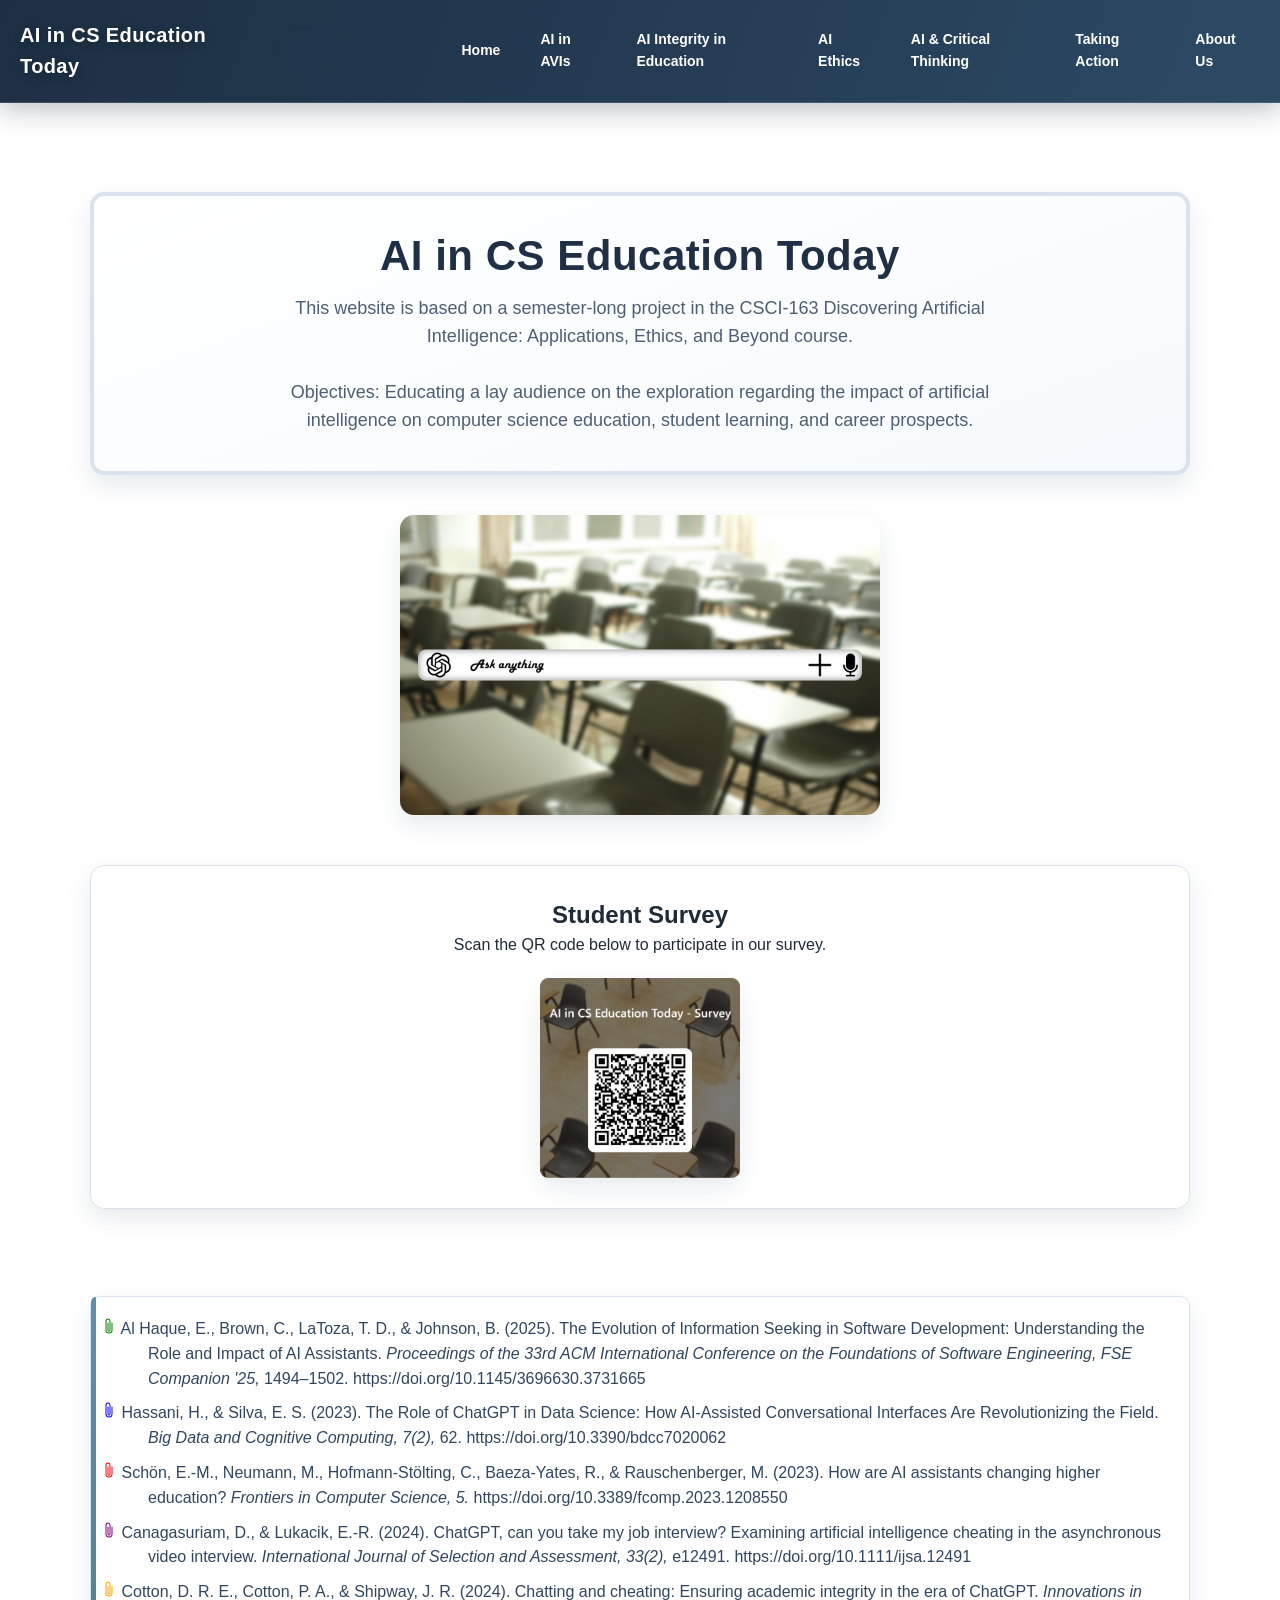
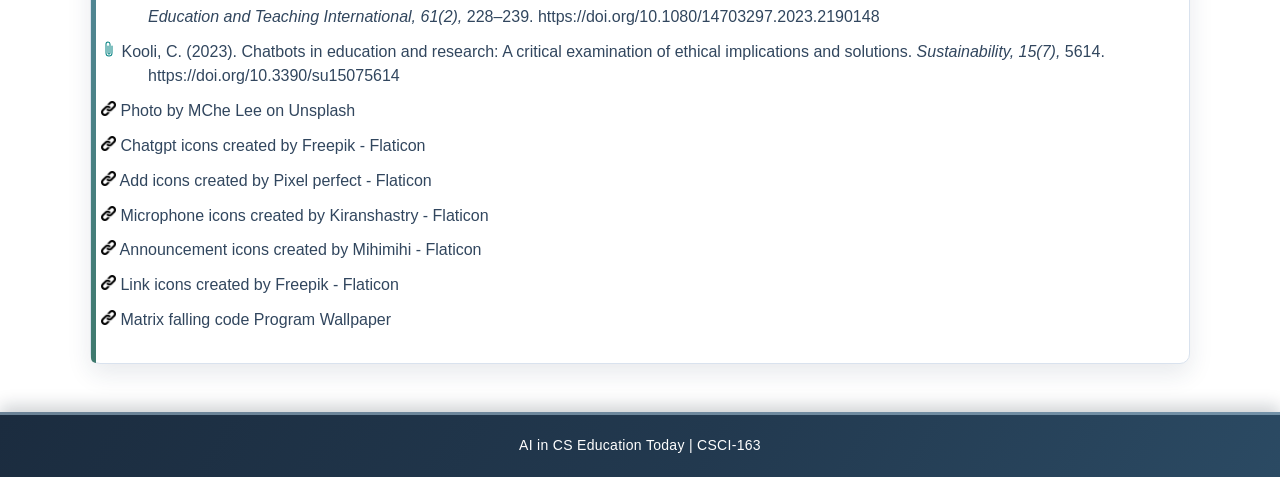
==== commit 661d5f9b: "Update page titles and headings to reflect "AI in CS Education Today"" ====
--- a/source-code/index.html
+++ b/source-code/index.html
@@ -3,7 +3,7 @@
     <head>
         <meta charset="UTF-8">
         <meta name="viewport" content="width=device-width, initial-scale=1.0">
-        <title>AI in CS Education</title>
+        <title>AI in CS Education Today</title>
         <link rel="icon" type="image/x-icon" href="media\navbar_img.webp">
         
         <!-- Global -->
@@ -22,7 +22,7 @@
 
         <main>
             <section class="hero">
-                <h1>AI in CS Education</h1>
+                <h1>AI in CS Education Today</h1>
                 <p>
                 This website is based on a semester-long project in the CSCI-163 Discovering Artificial Intelligence: Applications, Ethics, and Beyond course.
                 <br>
